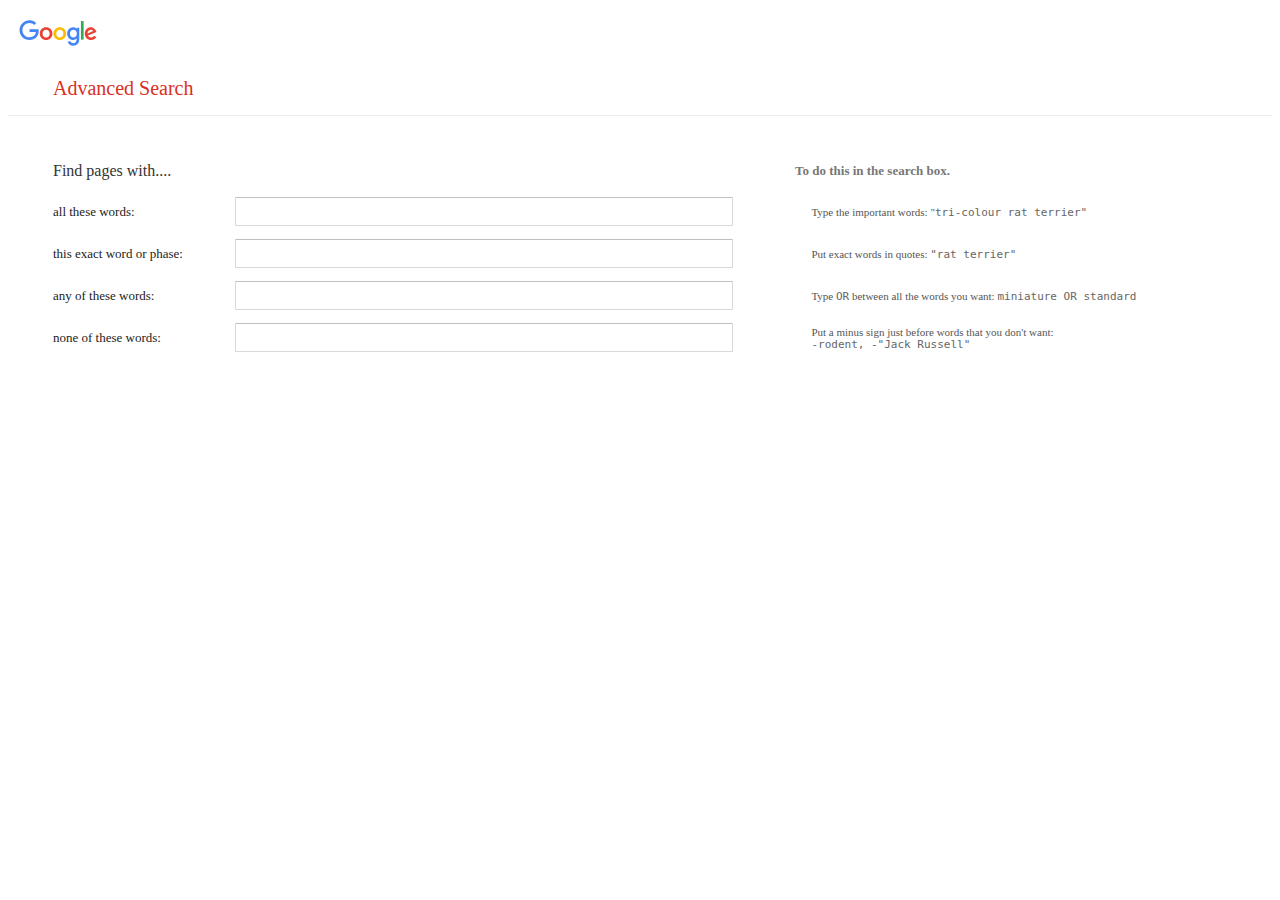
==== advanced.html @ bc4bd612 "Move: Files to web50" ====
<!doctype html>
<html lang="en">

<head>
  <title>Advanced Search</title>
  <!-- Required meta tags -->
  <meta charset="utf-8">
  <meta name="viewport" content="width=device-width, initial-scale=1, shrink-to-fit=no">

  <!-- Bootstrap CSS v5.2.1 -->
  <link href="https://cdn.jsdelivr.net/npm/bootstrap@5.2.1/dist/css/bootstrap.min.css" rel="stylesheet"
    integrity="sha384-iYQeCzEYFbKjA/T2uDLTpkwGzCiq6soy8tYaI1GyVh/UjpbCx/TYkiZhlZB6+fzT" crossorigin="anonymous">
  <link href="custom.css" rel="stylesheet">

</head>

<body>
  <header>
    <!-- place navbar here -->
    <a href="index.html"> <svg xmlns="http://www.w3.org/2000/svg" width="100" height="50" viewBox="-40.446 -22.19 350.532 133.14"><path fill="#EA4335" d="M115.39 46.71c0 12.77-9.99 22.18-22.25 22.18s-22.25-9.41-22.25-22.18c0-12.86 9.99-22.18 22.25-22.18s22.25 9.32 22.25 22.18zm-9.74 0c0-7.98-5.79-13.44-12.51-13.44s-12.51 5.46-12.51 13.44c0 7.9 5.79 13.44 12.51 13.44s12.51-5.55 12.51-13.44z"/><path fill="#FBBC05" d="M163.39 46.71c0 12.77-9.99 22.18-22.25 22.18s-22.25-9.41-22.25-22.18c0-12.85 9.99-22.18 22.25-22.18s22.25 9.32 22.25 22.18zm-9.74 0c0-7.98-5.79-13.44-12.51-13.44s-12.51 5.46-12.51 13.44c0 7.9 5.79 13.44 12.51 13.44s12.51-5.55 12.51-13.44z"/><path fill="#4285F4" d="M209.39 25.87v39.82c0 16.38-9.66 23.07-21.08 23.07-10.75 0-17.22-7.19-19.66-13.07l8.48-3.53c1.51 3.61 5.21 7.87 11.17 7.87 7.31 0 11.84-4.51 11.84-13v-3.19h-.34c-2.18 2.69-6.38 5.04-11.68 5.04-11.09 0-21.25-9.66-21.25-22.09 0-12.52 10.16-22.26 21.25-22.26 5.29 0 9.49 2.35 11.68 4.96h.34v-3.61h9.25zm-8.56 20.92c0-7.81-5.21-13.52-11.84-13.52-6.72 0-12.35 5.71-12.35 13.52 0 7.73 5.63 13.36 12.35 13.36 6.63 0 11.84-5.63 11.84-13.36z"/><path fill="#34A853" d="M224.64 2.53v65h-9.5v-65z"/><path fill="#EA4335" d="m261.66 54.01 7.56 5.04c-2.44 3.61-8.32 9.83-18.48 9.83-12.6 0-22.01-9.74-22.01-22.18 0-13.19 9.49-22.18 20.92-22.18 11.51 0 17.14 9.16 18.98 14.11l1.01 2.52-29.65 12.28c2.27 4.45 5.8 6.72 10.75 6.72 4.96 0 8.4-2.44 10.92-6.14zm-23.27-7.98 19.82-8.23c-1.09-2.77-4.37-4.7-8.23-4.7-4.95 0-11.84 4.37-11.59 12.93z"/><path fill="#4285F4" d="M34.93 40.94v-9.41h31.71c.31 1.64.47 3.58.47 5.68 0 7.06-1.93 15.79-8.15 22.01-6.05 6.3-13.78 9.66-24.02 9.66C15.96 68.88 0 53.42 0 34.44 0 15.46 15.96 0 34.94 0c10.5 0 17.98 4.12 23.6 9.49l-6.64 6.64c-4.03-3.78-9.49-6.72-16.97-6.72-13.86 0-24.7 11.17-24.7 25.03 0 13.86 10.84 25.03 24.7 25.03 8.99 0 14.11-3.61 17.39-6.89 2.66-2.66 4.41-6.46 5.1-11.65z"/></svg></a>
    <div class ="advancedlogo">
      <label style="margin-left:10px">Advanced Search</label>
    </div>
    <div class="line"></div>
  </header>
  <main>
    <div class="pagebox">
      <form action="https://google.com/search" id="request" method="GET" name="f">
        <div class="rectangle">
          <div class="pageline">
            <div class="c-head">
              <div class="c-main">
                <span>Find pages with....</span>
              </div>
            </div>
            <div class="space">&nbsp;</div>
            <div class="s-head">
              <div class="c-main">To do this in the search box.</div>
            </div>
          </div>
        </div>
        <div class="rectangle">
          <div class="pageline">
            <div class="atw">
              <div class="c-main">
                <label for="atw_main">all these words:</label>
              </div>
            </div>
          </div>
            <div class="inputbox">
              <div class="field">
                <input class="textinput" type="text" id="atw_main" name="as_q">
                <input type="submit" value="submit" id="submit">
              </div>
            </div>
            <div class="rightbox">
              <div class="c-main">
                Type the important words: "<span class="grey">tri-colour rat terrier"</span>
              </div>
            </div>
            <div class="pageline">
              <div class="atw">
                <div class="c-main">
                  <label for="tew">this exact word or phase: </label>
                </div>
              </div>
            </div>
            <div class="inputbox">
              <div class="field">
                  <input class="textinput" type="text" id="tew" name="as_epq">
                  <input type="submit" value="submit" id="submit">
              </div>
            </div>
            <div class="rightbox">
              <div class="c-main">
                Put exact words in quotes: <span class="grey">"rat terrier"</span>
              </div>
            </div>
            <div class="pageline">
              <div class="atw">
                <div class="c-main">
                  <label for="antw">any of these words: </label>
                </div>
              </div>
            </div>
            <div class="inputbox">
              <div class="field">
                <input class="textinput" type="text" id="antw" name="as_oq">
                <input type="submit" value="submit" id="submit">
              </div>
            </div>
            <div class="rightbox">
              <div class="c-main">
                Type <span class="grey">OR</span> between all the words you want: <span class="grey">miniature OR standard</span>
              </div>
            </div>
            <div class="pageline">
              <div class="atw">
                <div class="c-main">
                  <label for="ntw">none of these words: </label>
                </div>
              </div>
            </div>
            <div class="inputbox">
              <div class="field">
                <input class="textinput" type="text" id="ntw" name="as_eq">
                <input type="submit" value="submit" id="submit">
              </div>
            </div>
            <div class="rightbox">
              <div class="c-main">
                Put a minus sign just before words that you don't want: <span class="grey">-rodent, -"Jack Russell"</span>
              </div>
          </div>
        </div>
      </form>
    </div>

  </main>
  <footer>
    <!-- place footer here -->
  </footer>
  <!-- Bootstrap JavaScript Libraries -->
  <script src="https://cdn.jsdelivr.net/npm/@popperjs/core@2.11.6/dist/umd/popper.min.js"
    integrity="sha384-oBqDVmMz9ATKxIep9tiCxS/Z9fNfEXiDAYTujMAeBAsjFuCZSmKbSSUnQlmh/jp3" crossorigin="anonymous">
    const atw_main = document.querySelector('input[name="q"]');
    const tew = document.querySelector('input[name="as_epq"]');
    const antw = document.querySelector('input[name="as_opq"]');
    const ntw = document.querySelector('input[name="as_eq"]');
    const request = document.getElementById("request");

    atw_main.addEventListener("keyup", function(event) {
      if (event.key === "Enter") {
        request.submit();
      }
    });

    tew.addEventListener("keyup", function(event) {
      if (event.key === "Enter") {
        request.submit();
      }
    });

    antw.addEventListener("keyup", function(event) {
      if (event.key === "Enter") {
        request.submit();
      }
    });

    ntw.addEventListener("keyup", function(event) {
      if (event.key === "Enter") {
        request.submit();
      }
    });
  </script>

  <script src="https://cdn.jsdelivr.net/npm/bootstrap@5.2.1/dist/js/bootstrap.min.js"
    integrity="sha384-7VPbUDkoPSGFnVtYi0QogXtr74QeVeeIs99Qfg5YCF+TidwNdjvaKZX19NZ/e6oz" crossorigin="anonymous">
  </script>
</body>
</html>
---- custom.css ----
@media only screen and (max-width: 452px) {
    body {
        -webkit-border-radius:0;
        border-radius: 0;
        height: 100%;
        margin: 0;
        max-width: unset;
        padding: 0;
        width: 50%
    }
}

#q{
    width: 600px;
    height: 45px;
    border-radius: 10px;
    border: 1px gray;
    padding: 10px;
    margin: 15px;
    box-shadow: 1px 10px 8px 10px gray;
}

#submit{
    border: 4px;
    border-color: gray;
    border-radius: 5px;
}

div.field > input[type= submit]{
    border: 4px;
    border-color: gray;
    border-radius: 5px;
    visibility: hidden;
}

.pm {
    padding: 10px;
    margin: 4px;
    font-family: arial, sans-serif;
}
.pmsearch{
    padding: 10px;
    margin: 11px 20px;
    font-family: arial, sans-serif;
    font-size: 14px;
    height: 36px;
    border-radius: 4px;
    border: 1px solid #f8f9fa;
    color: black;
}

.advancedlogo{
    color: #d93025;
    font-size: 20px;
    margin: 15px 35px
}

.line {
    border-bottom: 1px solid #ebebeb;
}
.pagebox{
    max-width: 1140px;
    min-width: 200px;
    width: 96%;
    margin: 40px 2% 0 45px;
}

div.rectangle {
    width: 100%;
    clear: both;
}

div.pageline {
    clear: both;
}
div.rectangle div.c-head {
    float: left;
    display: inline-block;
    min-width: 167px;
    font-weight: 500;
    color: #333;
    vertical-align: middle;
}

div.c-main {
    height: 30px;
    display: table-cell;
    vertical-align: middle;
}

div.rectangle div.space {
    float: left;
    display: inline-block;
    min-width: 167px;
    min-height: 41px;
    vertical-align: middle;
    width: 50%;
}

div.rectangle div.s-head {
    float: left;
    display: inline-block;
    font-size: 13px;
    font-weight: 700;
    color: #777;
    padding-left: 5px;
    vertical-align: middle;
}
div.rectangle div.atw {
    float: left;
    display: inline-block;
    min-width: 167px;
    width: 16%;
    height: 42px;
    color: #222;
    font-size: 13px;
    line-height: 16px;
    vertical-align: middle;
}

div.rectangle div.inputbox {
    float: left;
    display: inline-block;
    min-width: 167px;
    min-height: 41px;
    vertical-align: middle;
    width: 50%;
}

div.field {
    padding-right: 16px;
}

div.rectangle div.textinput input[type=text] {
    width: 100%;
    text-align: left;
}
.textinput {
    border-radius: 1px;
    border: 1px solid #d9d9d9;
    border-top: 1px solid #c0c0c0;
    font-size: 13px;
    height: 25px;
    padding: 1px 8px;
    width: 480px;
}

div.rectangle div.rightbox {
    float: left;
    display: inline-block;
    width: 32%;
    min-width: 160px;
    margin: 0 0 8px 1px;
    color: #555;
    font-size: 11px;
    padding-left: 5px;
    vertical-align: middle;
    position: relative;
}

span.grey {
    color: #666;
    font-family: monospace;
    font-size: 11px;
    white-space: pre;
}
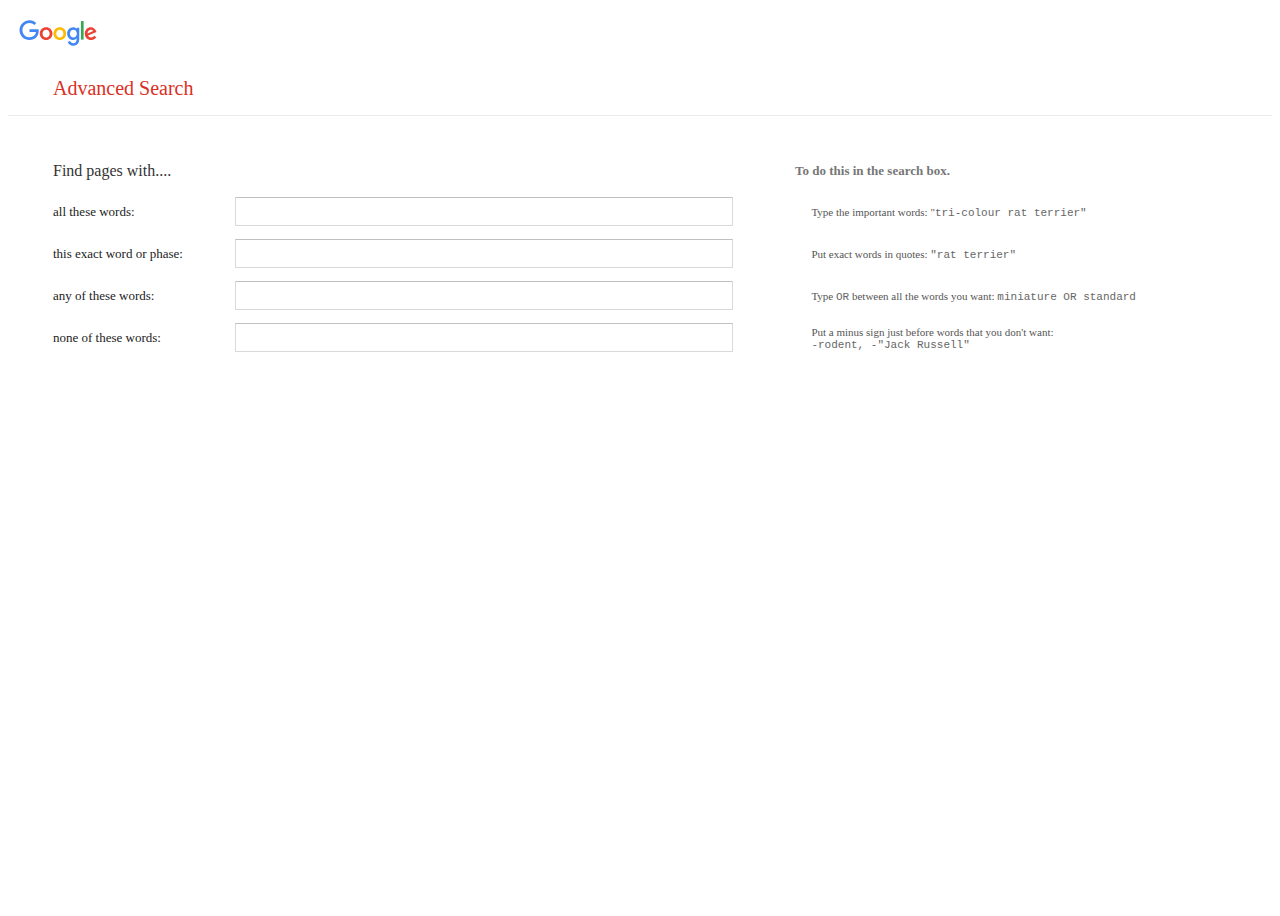
==== commit 66717650: "Add: media queries" ====
--- a/advanced.html
+++ b/advanced.html
@@ -14,7 +14,7 @@
 
 </head>
 
-<body>
+<body class="flex-shrink-1">
   <header>
     <!-- place navbar here -->
     <a href="index.html"> <svg xmlns="http://www.w3.org/2000/svg" width="100" height="50" viewBox="-40.446 -22.19 350.532 133.14"><path fill="#EA4335" d="M115.39 46.71c0 12.77-9.99 22.18-22.25 22.18s-22.25-9.41-22.25-22.18c0-12.86 9.99-22.18 22.25-22.18s22.25 9.32 22.25 22.18zm-9.74 0c0-7.98-5.79-13.44-12.51-13.44s-12.51 5.46-12.51 13.44c0 7.9 5.79 13.44 12.51 13.44s12.51-5.55 12.51-13.44z"/><path fill="#FBBC05" d="M163.39 46.71c0 12.77-9.99 22.18-22.25 22.18s-22.25-9.41-22.25-22.18c0-12.85 9.99-22.18 22.25-22.18s22.25 9.32 22.25 22.18zm-9.74 0c0-7.98-5.79-13.44-12.51-13.44s-12.51 5.46-12.51 13.44c0 7.9 5.79 13.44 12.51 13.44s12.51-5.55 12.51-13.44z"/><path fill="#4285F4" d="M209.39 25.87v39.82c0 16.38-9.66 23.07-21.08 23.07-10.75 0-17.22-7.19-19.66-13.07l8.48-3.53c1.51 3.61 5.21 7.87 11.17 7.87 7.31 0 11.84-4.51 11.84-13v-3.19h-.34c-2.18 2.69-6.38 5.04-11.68 5.04-11.09 0-21.25-9.66-21.25-22.09 0-12.52 10.16-22.26 21.25-22.26 5.29 0 9.49 2.35 11.68 4.96h.34v-3.61h9.25zm-8.56 20.92c0-7.81-5.21-13.52-11.84-13.52-6.72 0-12.35 5.71-12.35 13.52 0 7.73 5.63 13.36 12.35 13.36 6.63 0 11.84-5.63 11.84-13.36z"/><path fill="#34A853" d="M224.64 2.53v65h-9.5v-65z"/><path fill="#EA4335" d="m261.66 54.01 7.56 5.04c-2.44 3.61-8.32 9.83-18.48 9.83-12.6 0-22.01-9.74-22.01-22.18 0-13.19 9.49-22.18 20.92-22.18 11.51 0 17.14 9.16 18.98 14.11l1.01 2.52-29.65 12.28c2.27 4.45 5.8 6.72 10.75 6.72 4.96 0 8.4-2.44 10.92-6.14zm-23.27-7.98 19.82-8.23c-1.09-2.77-4.37-4.7-8.23-4.7-4.95 0-11.84 4.37-11.59 12.93z"/><path fill="#4285F4" d="M34.93 40.94v-9.41h31.71c.31 1.64.47 3.58.47 5.68 0 7.06-1.93 15.79-8.15 22.01-6.05 6.3-13.78 9.66-24.02 9.66C15.96 68.88 0 53.42 0 34.44 0 15.46 15.96 0 34.94 0c10.5 0 17.98 4.12 23.6 9.49l-6.64 6.64c-4.03-3.78-9.49-6.72-16.97-6.72-13.86 0-24.7 11.17-24.7 25.03 0 13.86 10.84 25.03 24.7 25.03 8.99 0 14.11-3.61 17.39-6.89 2.66-2.66 4.41-6.46 5.1-11.65z"/></svg></a>
--- a/custom.css
+++ b/custom.css
@@ -1,15 +1,8 @@
-@media only screen and (max-width: 452px) {
-    body {
-        -webkit-border-radius:0;
-        border-radius: 0;
-        height: 100%;
-        margin: 0;
-        max-width: unset;
-        padding: 0;
-        width: 50%
-    }
+body {
+    justify-content: center;
+    align-items: center;
+    height: 100vh;
 }
-
 #q{
     width: 600px;
     height: 45px;
@@ -164,3 +157,16 @@
     font-size: 11px;
     white-space: pre;
 }
+
+@media screen and (max-width: 1000px) {
+    div.s-head > div.c-main, div.rightbox > div.c-main {
+        display: none;
+    }
+}
+
+@media screen and (max-width: 800px) {
+    div.inputbox > div.field {
+        display: flex!important;
+        flex-shrink: 1!important;
+    }
+}
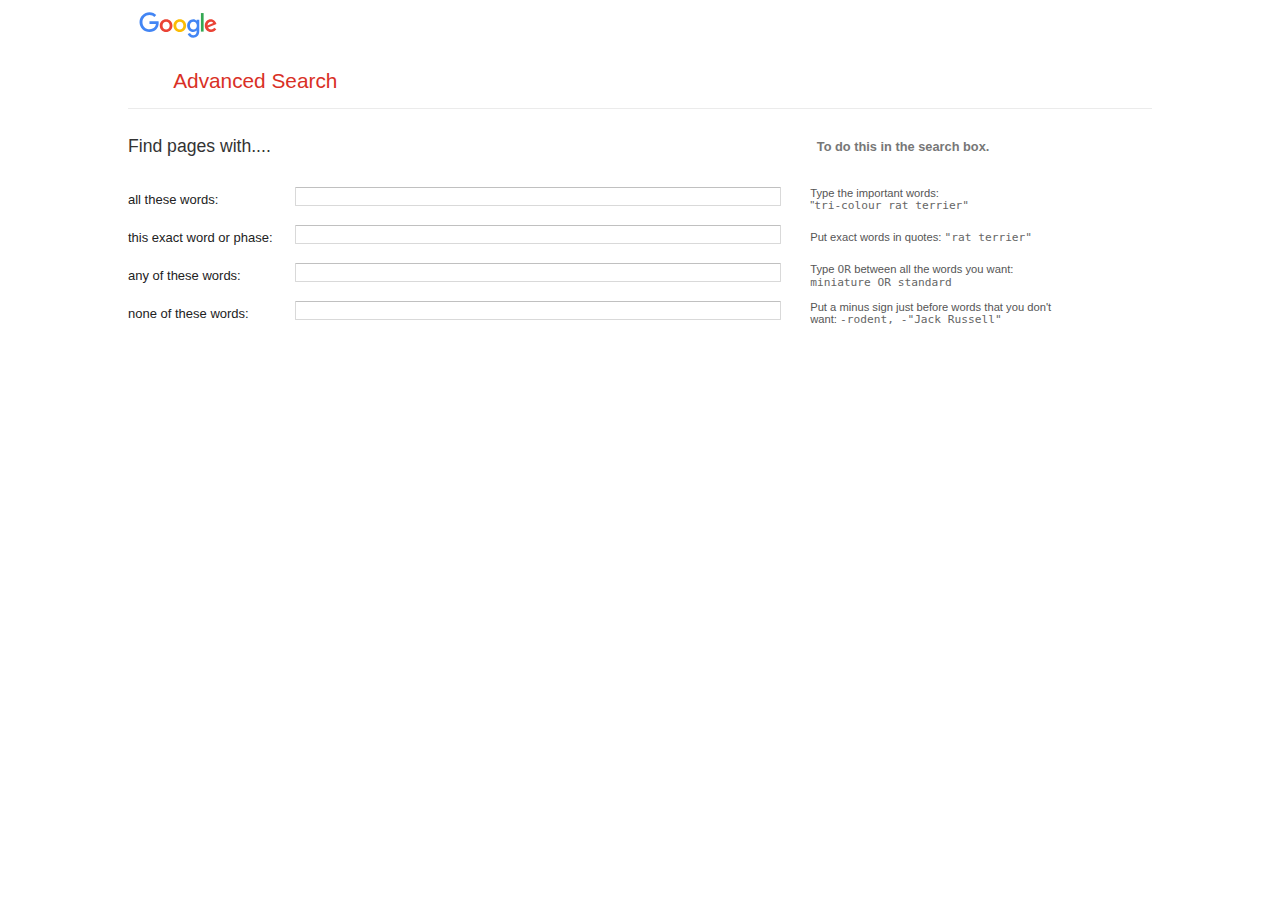
==== commit 35191a71: "Update: css" ====
--- a/advanced.html
+++ b/advanced.html
@@ -3,20 +3,13 @@
 
 <head>
   <title>Advanced Search</title>
-  <!-- Required meta tags -->
   <meta charset="utf-8">
   <meta name="viewport" content="width=device-width, initial-scale=1, shrink-to-fit=no">
-
-  <!-- Bootstrap CSS v5.2.1 -->
-  <link href="https://cdn.jsdelivr.net/npm/bootstrap@5.2.1/dist/css/bootstrap.min.css" rel="stylesheet"
-    integrity="sha384-iYQeCzEYFbKjA/T2uDLTpkwGzCiq6soy8tYaI1GyVh/UjpbCx/TYkiZhlZB6+fzT" crossorigin="anonymous">
-  <link href="custom.css" rel="stylesheet">
-
+  <link href="style.css" rel="stylesheet">
 </head>
 
-<body class="flex-shrink-1">
-  <header>
-    <!-- place navbar here -->
+<body>
+  <header class="container">
     <a href="index.html"> <svg xmlns="http://www.w3.org/2000/svg" width="100" height="50" viewBox="-40.446 -22.19 350.532 133.14"><path fill="#EA4335" d="M115.39 46.71c0 12.77-9.99 22.18-22.25 22.18s-22.25-9.41-22.25-22.18c0-12.86 9.99-22.18 22.25-22.18s22.25 9.32 22.25 22.18zm-9.74 0c0-7.98-5.79-13.44-12.51-13.44s-12.51 5.46-12.51 13.44c0 7.9 5.79 13.44 12.51 13.44s12.51-5.55 12.51-13.44z"/><path fill="#FBBC05" d="M163.39 46.71c0 12.77-9.99 22.18-22.25 22.18s-22.25-9.41-22.25-22.18c0-12.85 9.99-22.18 22.25-22.18s22.25 9.32 22.25 22.18zm-9.74 0c0-7.98-5.79-13.44-12.51-13.44s-12.51 5.46-12.51 13.44c0 7.9 5.79 13.44 12.51 13.44s12.51-5.55 12.51-13.44z"/><path fill="#4285F4" d="M209.39 25.87v39.82c0 16.38-9.66 23.07-21.08 23.07-10.75 0-17.22-7.19-19.66-13.07l8.48-3.53c1.51 3.61 5.21 7.87 11.17 7.87 7.31 0 11.84-4.51 11.84-13v-3.19h-.34c-2.18 2.69-6.38 5.04-11.68 5.04-11.09 0-21.25-9.66-21.25-22.09 0-12.52 10.16-22.26 21.25-22.26 5.29 0 9.49 2.35 11.68 4.96h.34v-3.61h9.25zm-8.56 20.92c0-7.81-5.21-13.52-11.84-13.52-6.72 0-12.35 5.71-12.35 13.52 0 7.73 5.63 13.36 12.35 13.36 6.63 0 11.84-5.63 11.84-13.36z"/><path fill="#34A853" d="M224.64 2.53v65h-9.5v-65z"/><path fill="#EA4335" d="m261.66 54.01 7.56 5.04c-2.44 3.61-8.32 9.83-18.48 9.83-12.6 0-22.01-9.74-22.01-22.18 0-13.19 9.49-22.18 20.92-22.18 11.51 0 17.14 9.16 18.98 14.11l1.01 2.52-29.65 12.28c2.27 4.45 5.8 6.72 10.75 6.72 4.96 0 8.4-2.44 10.92-6.14zm-23.27-7.98 19.82-8.23c-1.09-2.77-4.37-4.7-8.23-4.7-4.95 0-11.84 4.37-11.59 12.93z"/><path fill="#4285F4" d="M34.93 40.94v-9.41h31.71c.31 1.64.47 3.58.47 5.68 0 7.06-1.93 15.79-8.15 22.01-6.05 6.3-13.78 9.66-24.02 9.66C15.96 68.88 0 53.42 0 34.44 0 15.46 15.96 0 34.94 0c10.5 0 17.98 4.12 23.6 9.49l-6.64 6.64c-4.03-3.78-9.49-6.72-16.97-6.72-13.86 0-24.7 11.17-24.7 25.03 0 13.86 10.84 25.03 24.7 25.03 8.99 0 14.11-3.61 17.39-6.89 2.66-2.66 4.41-6.46 5.1-11.65z"/></svg></a>
     <div class ="advancedlogo">
       <label style="margin-left:10px">Advanced Search</label>
@@ -24,7 +17,7 @@
     <div class="line"></div>
   </header>
   <main>
-    <div class="pagebox">
+    <div class="pagebox container">
       <form action="https://google.com/search" id="request" method="GET" name="f">
         <div class="rectangle">
           <div class="pageline">
@@ -50,7 +43,7 @@
             <div class="inputbox">
               <div class="field">
                 <input class="textinput" type="text" id="atw_main" name="as_q">
-                <input type="submit" value="submit" id="submit">
+                <input class="ad__input" type="submit" value="submit" id="submit">
               </div>
             </div>
             <div class="rightbox">
@@ -68,7 +61,7 @@
             <div class="inputbox">
               <div class="field">
                   <input class="textinput" type="text" id="tew" name="as_epq">
-                  <input type="submit" value="submit" id="submit">
+                  <input class="ad__input" type="submit" value="submit" id="submit">
               </div>
             </div>
             <div class="rightbox">
@@ -86,7 +79,7 @@
             <div class="inputbox">
               <div class="field">
                 <input class="textinput" type="text" id="antw" name="as_oq">
-                <input type="submit" value="submit" id="submit">
+                <input class="ad__input" type="submit" value="submit" id="submit">
               </div>
             </div>
             <div class="rightbox">
@@ -104,7 +97,7 @@
             <div class="inputbox">
               <div class="field">
                 <input class="textinput" type="text" id="ntw" name="as_eq">
-                <input type="submit" value="submit" id="submit">
+                <input class="ad__input" type="submit" value="submit" id="submit">
               </div>
             </div>
             <div class="rightbox">
@@ -117,10 +110,6 @@
     </div>
 
   </main>
-  <footer>
-    <!-- place footer here -->
-  </footer>
-  <!-- Bootstrap JavaScript Libraries -->
   <script src="https://cdn.jsdelivr.net/npm/@popperjs/core@2.11.6/dist/umd/popper.min.js"
     integrity="sha384-oBqDVmMz9ATKxIep9tiCxS/Z9fNfEXiDAYTujMAeBAsjFuCZSmKbSSUnQlmh/jp3" crossorigin="anonymous">
     const atw_main = document.querySelector('input[name="q"]');
@@ -150,12 +139,8 @@
     ntw.addEventListener("keyup", function(event) {
       if (event.key === "Enter") {
         request.submit();
-      }
+      }aaaaaa
     });
   </script>
-
-  <script src="https://cdn.jsdelivr.net/npm/bootstrap@5.2.1/dist/js/bootstrap.min.js"
-    integrity="sha384-7VPbUDkoPSGFnVtYi0QogXtr74QeVeeIs99Qfg5YCF+TidwNdjvaKZX19NZ/e6oz" crossorigin="anonymous">
-  </script>
-</body>
+  </body>
 </html>--- a/style.css
+++ b/style.css
@@ -0,0 +1,248 @@
+*, *::before,
+*::after {
+    box-sizing: border-box;
+}
+
+
+body {
+    margin: 0;
+    padding: 0;
+    font-family: 'Segoe UI', sans-serif;
+    font-size: 1.1rem;
+}
+
+.container {
+    width: 80%;
+    max-width: 1128px;
+    margin: 0 auto;
+    padding: 0;
+}
+
+.row {
+    display: flex;
+    flex-direction: row;
+}
+
+.column {
+    display: flex;
+    flex-direction: column;
+    align-items: center;
+}
+
+img {
+    width: 100%;
+}
+
+.column svg {
+    width: 100%;
+    height: auto;
+}
+
+.nav__list {
+    padding: 0;
+    margin: 0;
+    list-style-type: none;
+    display: flex;
+    justify-content: flex-end;
+}
+
+.nav__item {
+   padding: .75em;
+}
+
+.nav__link {
+    text-decoration: none;
+    color: #000;
+    font-size: 0.9rem;
+}
+
+.nav__link:focus,
+.nav__link:hover {
+    opacity: .75;
+    background: #4285F4;
+    padding: .25em 1em;
+    border-radius: 100px;
+}
+
+.heading {
+    padding: 1em 2em;
+    max-width: 500px;
+    margin: 0 auto;
+}
+
+.query__input{
+  margin: 0;
+  padding: 0;
+  display: flex;
+  justify-content: center; 
+}
+.query__box {
+    margin: 0;
+    padding: 0;
+    width: 100%;
+}
+
+#q {
+    padding: .75em 5em;
+    border-radius: 100px;
+    width: 100%;
+    border: 1px solid #dfe1e5;
+    box-shadow: 0 1px 3px rgb(0 0 0 / 0.2);
+}
+input:focus {
+    outline: none;
+}
+.tab {
+    display: flex;
+    flex-direction: row;
+    justify-content: center;
+    margin: 1em 0;
+    padding: 0;
+}
+
+.pmsearch {
+    border: 4px #dfe1e5;
+    border-radius: 10px;
+    padding: .75em 1em;;
+    margin: 0 1em;
+}
+
+.advancedlogo{
+    color: #d93025;
+    font-size: 1.3rem;
+    margin: .9rem 2.2rem;
+}
+
+.line {
+    border-bottom: 1px solid #ebebeb;
+}
+
+.pagebox{
+    min-width: 200px;
+}
+
+.rectangle {
+    width: 100%;
+    clear: both;
+    margin: 1em 0;
+}
+
+.pageline {
+    clear: both;
+}
+
+
+.rectangle .c-head {
+    display: inline-block;
+    min-width: 167px;
+    font-weight: 500;
+    color: #333;
+    vertical-align: middle;
+}
+
+.c-main {
+    height: 30px;
+    display: table-cell;
+    vertical-align: middle;
+}
+
+.rectangle .space {
+    display: inline-block;
+    min-width: 167px;
+    min-height: 41px;
+    vertical-align: middle;
+    width: 50%;
+}
+
+.rectangle .s-head {
+    display: inline-block;
+    font-size: .8rem;
+    font-weight: 700;
+    color: #777;
+    vertical-align: middle;
+}
+.rectangle .atw {
+    float: left;
+    display: inline-block;
+    min-width: 167px;
+    width: 16%;
+    color: #222;
+    font-size: 13px;
+    line-height: 1.6rem;
+    vertical-align: middle;
+}
+
+.rectangle .inputbox {
+    float: left;
+    display: inline-block;
+    min-width: 167px;
+    vertical-align: middle;
+    width: 50%;
+}
+
+.rectangle .textinput input[type=text] {
+    width: 100%;
+    text-align: left;
+}
+.textinput {
+    border-radius: 1px;
+    border: 1px solid #d9d9d9;
+    border-top: 1px solid #c0c0c0;
+    font-size: .8rem;
+    padding: .06rem 1rem;
+    width: 95%;
+}
+
+.rectangle .rightbox {
+    float: left;
+    display: inline-block;
+    width: 25%;
+    min-width: 160px;
+    margin: 0 .2rem .5rem;
+    color: #555;
+    font-size: .7rem;
+    vertical-align: middle;
+    position: relative;
+}
+
+span.grey {
+    color: #666;
+    font-family: monospace;
+    font-size: .7rem;
+    white-space: pre;
+}
+
+.ad__input {
+    display: none;
+    padding: 0;
+    margin: 0;
+}
+
+
+@media only screen and (min-width: 600px) {
+    #q {
+        padding: .75em 8em;
+    }
+}
+
+@media screen and (max-width: 1000px) {
+    .s-head > .c-main, .rightbox > .c-main, .s-head {
+        display: none;
+    }
+}
+
+@media screen and (max-width: 500px) {
+    .rectangle .atw {
+        min-width: 80px;
+        line-height: 1.6rem;
+    }
+
+    .inputbox {
+        margin-top: 1.4rem;
+    }
+
+    .rectangle .space, 
+    .rectangle .s-head {
+        display: none;
+    }
+}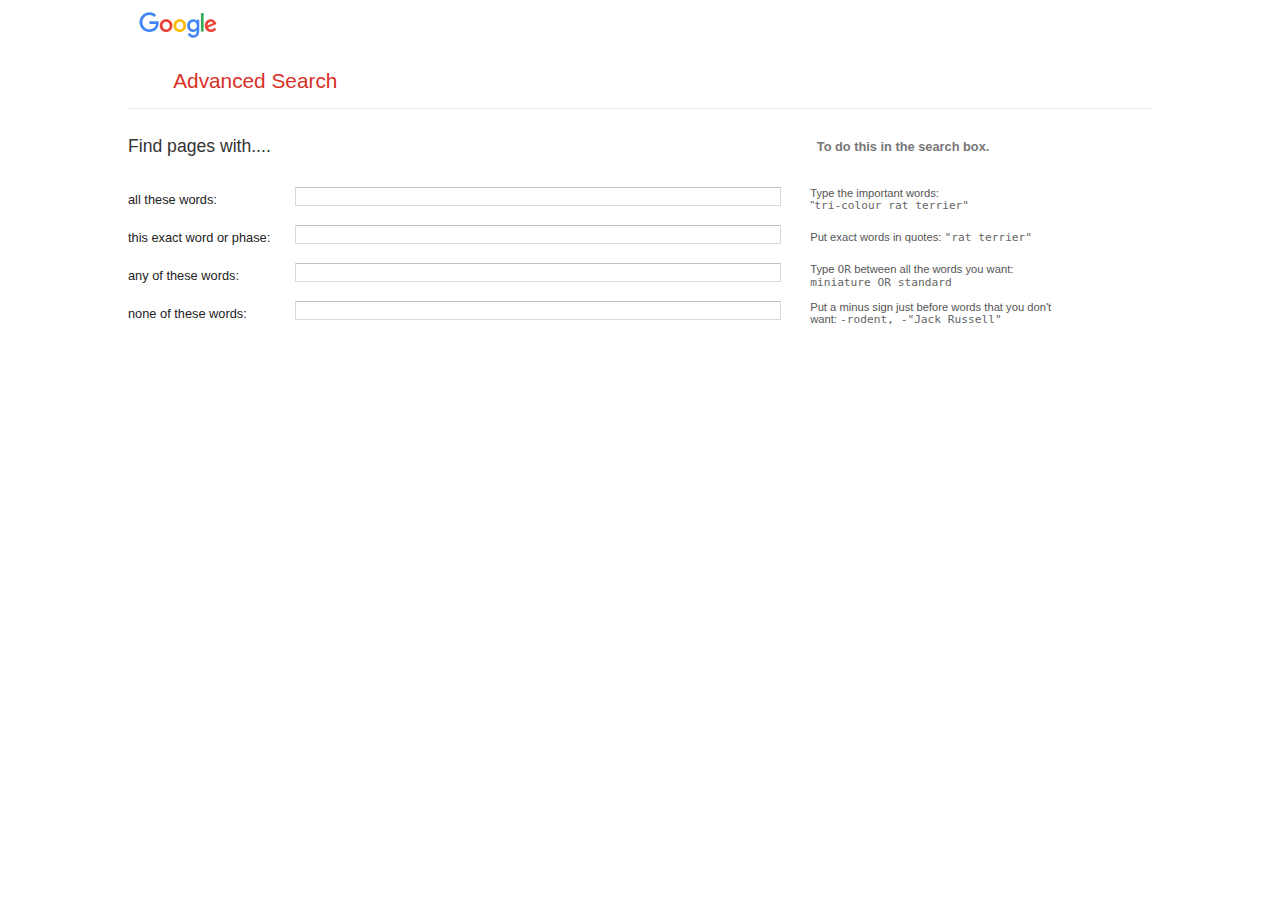
==== commit 0d375d58: "Update" ====
--- a/advanced.html
+++ b/advanced.html
@@ -1,6 +1,5 @@
 <!doctype html>
 <html lang="en">
-
 <head>
   <title>Advanced Search</title>
   <meta charset="utf-8">
@@ -19,19 +18,22 @@
   <main>
     <div class="pagebox container">
       <form action="https://google.com/search" id="request" method="GET" name="f">
-        <div class="rectangle">
-          <div class="pageline">
-            <div class="c-head">
-              <div class="c-main">
-                <span>Find pages with....</span>
+        <section>
+          <div class="rectangle">
+            <div class="pageline">
+              <div class="c-head">
+                <div class="c-main">
+                  <span>Find pages with....</span>
+                </div>
+              </div>
+              <div class="space">&nbsp;</div>
+              <div class="s-head">
+                <div class="c-main">To do this in the search box.</div>
               </div>
             </div>
-            <div class="space">&nbsp;</div>
-            <div class="s-head">
-              <div class="c-main">To do this in the search box.</div>
-            </div>
           </div>
-        </div>
+      </section>
+      <section>
         <div class="rectangle">
           <div class="pageline">
             <div class="atw">
@@ -108,8 +110,9 @@
         </div>
       </form>
     </div>
+  </main>
 
-  </main>
+  
   <script src="https://cdn.jsdelivr.net/npm/@popperjs/core@2.11.6/dist/umd/popper.min.js"
     integrity="sha384-oBqDVmMz9ATKxIep9tiCxS/Z9fNfEXiDAYTujMAeBAsjFuCZSmKbSSUnQlmh/jp3" crossorigin="anonymous">
     const atw_main = document.querySelector('input[name="q"]');
@@ -139,7 +142,7 @@
     ntw.addEventListener("keyup", function(event) {
       if (event.key === "Enter") {
         request.submit();
-      }aaaaaa
+      }
     });
   </script>
   </body>
--- a/style.css
+++ b/style.css
@@ -58,9 +58,8 @@
 
 .nav__link:focus,
 .nav__link:hover {
-    opacity: .75;
-    background: #4285F4;
-    padding: .25em 1em;
+    opacity: 1;
+    padding: .25em .5em;
     border-radius: 100px;
 }
 
@@ -76,6 +75,7 @@
   display: flex;
   justify-content: center; 
 }
+
 .query__box {
     margin: 0;
     padding: 0;
@@ -89,9 +89,11 @@
     border: 1px solid #dfe1e5;
     box-shadow: 0 1px 3px rgb(0 0 0 / 0.2);
 }
+
 input:focus {
     outline: none;
 }
+
 .tab {
     display: flex;
     flex-direction: row;
@@ -131,7 +133,6 @@
     clear: both;
 }
 
-
 .rectangle .c-head {
     display: inline-block;
     min-width: 167px;
@@ -161,13 +162,14 @@
     color: #777;
     vertical-align: middle;
 }
+
 .rectangle .atw {
     float: left;
     display: inline-block;
     min-width: 167px;
     width: 16%;
     color: #222;
-    font-size: 13px;
+    font-size: 0.8rem;
     line-height: 1.6rem;
     vertical-align: middle;
 }
@@ -184,6 +186,7 @@
     width: 100%;
     text-align: left;
 }
+
 .textinput {
     border-radius: 1px;
     border: 1px solid #d9d9d9;
